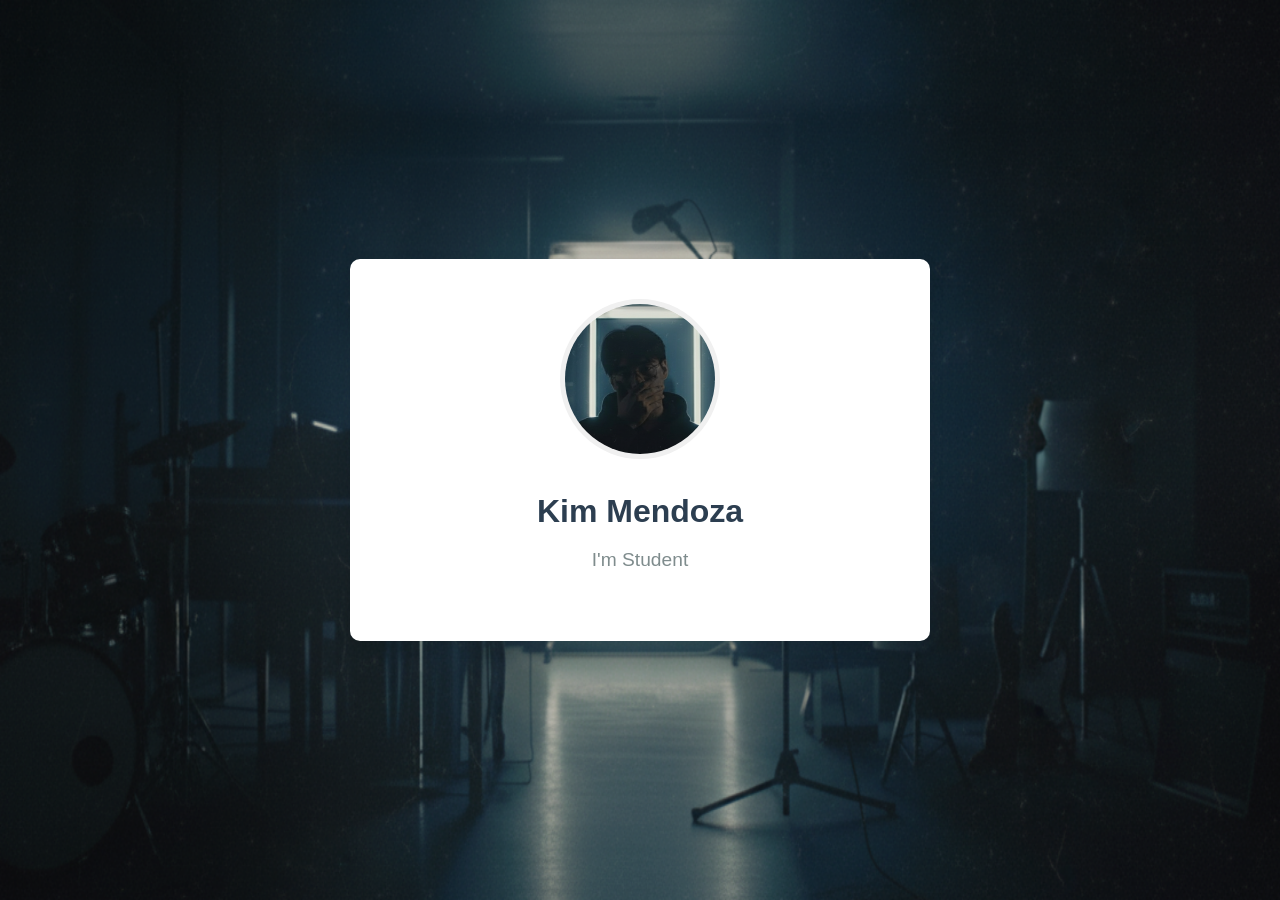
==== index.html @ cabb1074 "updates" ====
<!DOCTYPE html>
<html>
<head>
    <title>Kim Mendoza - Student</title>
    <link rel="stylesheet" href="styles/style.css">
</head>
<body>
    <div class="profile-card">
        <img src="assets/newpfp3.png" alt="Kim Mendoza" class="profile-img">
        <h1>Kim Mendoza</h1>
        <p class="title">I'm Student</p>
    </div>
</body>
</html>
---- styles/style.css ----
/* Basic Reset */
body {
    margin: 0;
    padding: 0;
    font-family: Arial, sans-serif;
    background-image: url('../assets/backdrop.png');
    background-size: 100% 100%;
    background-position: center;
    background-repeat: no-repeat;
    background-attachment: fixed;
    min-height: 100vh;
    display: flex;
    justify-content: center;
    align-items: center;
}

/* Profile Card */
.profile-card {
    background: white;
    padding: 40px;
    border-radius: 10px;
    text-align: center;
    box-shadow: 0 5px 15px rgba(0,0,0,0.1);
    max-width: 500px;
    width: 90%;
}

/* Profile Image */
.profile-img {
    width: 150px;
    height: 150px;
    border-radius: 50%;
    object-fit: cover;
    margin-bottom: 20px;
    border: 5px solid #f0f0f0;
}

/* Name */
h1 {
    color: #2c3e50;
    margin: 10px 0;
    font-size: 2rem;
}

/* Title */
.title {
    color: #7f8c8d;
    font-size: 1.2rem;
    margin-bottom: 30px;
}



/* For smaller screens */
@media (max-width: 500px) {
    .profile-card {
        padding: 30px 20px;
    }
    
    h1 {
        font-size: 1.8rem;
    }
    
    .title {
        font-size: 1rem;
    }
}
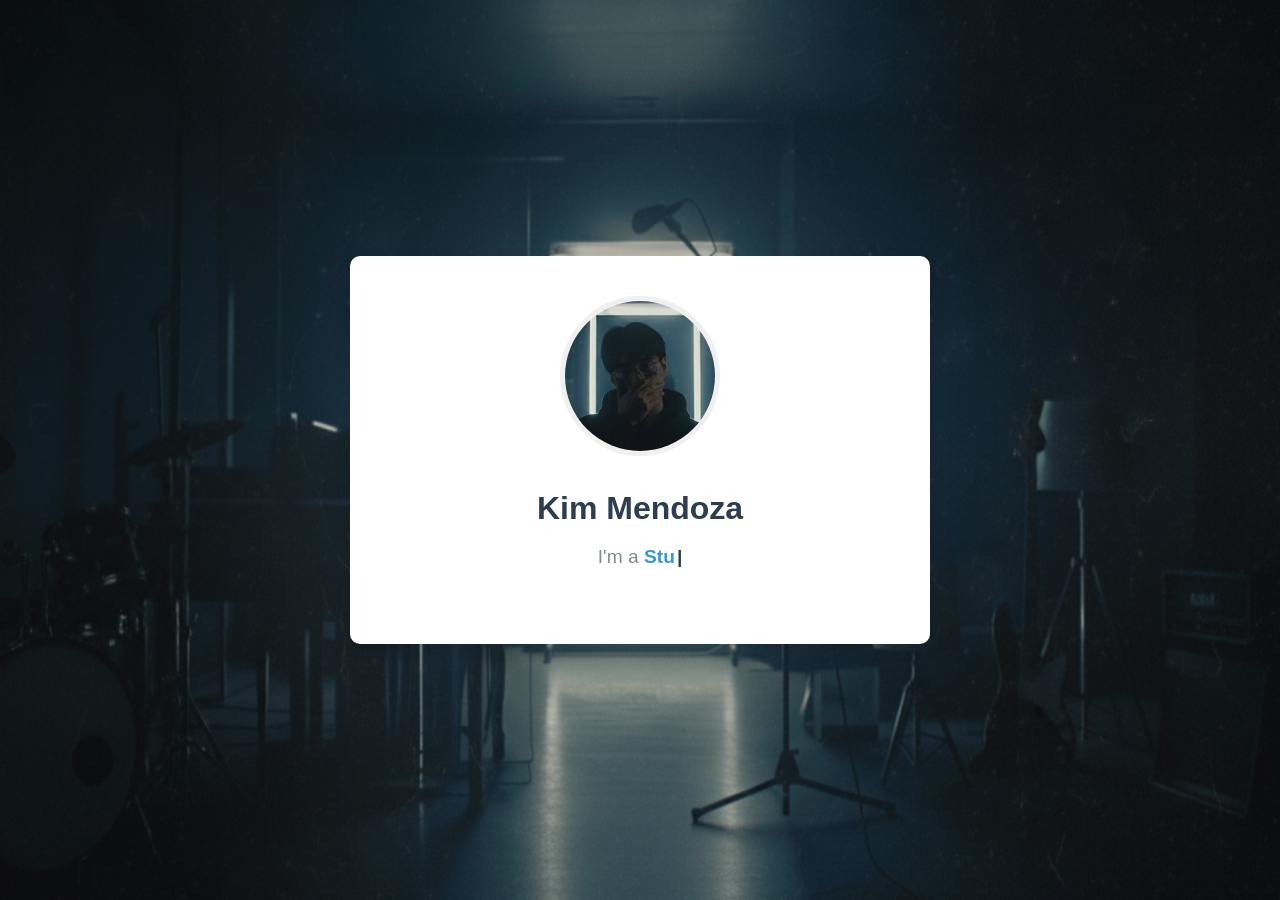
==== commit 34e5589e: "typewriter effect" ====
--- a/index.html
+++ b/index.html
@@ -8,7 +8,48 @@
     <div class="profile-card">
         <img src="assets/newpfp3.png" alt="Kim Mendoza" class="profile-img">
         <h1>Kim Mendoza</h1>
-        <p class="title">I'm Student</p>
+        <p class="title">I'm a <span class="typewriter-text"></span><span class="cursor">|</span></p>
+        <script> // Typewriter effect
+            const words = ["Student", "Video Editor", "Photo Editor"];
+            let wordIndex = 0;
+            let charIndex = 0;
+            let isDeleting = false;
+            const typeSpeed = 100; 
+            const deleteSpeed = 50; 
+            const waitTime = 2000; 
+            
+            function typeWriter() {
+                const currentWord = words[wordIndex];
+                const displayElement = document.querySelector('.typewriter-text');
+                
+                if (isDeleting) {
+                    displayElement.textContent = currentWord.substring(0, charIndex - 1);
+                    charIndex--;
+                    
+                    if (charIndex === 0) {
+                        isDeleting = false;
+                        wordIndex = (wordIndex + 1) % words.length;
+                        setTimeout(typeWriter, 500);
+                        return;
+                    }
+                } else {
+                    displayElement.textContent = currentWord.substring(0, charIndex + 1);
+                    charIndex++;
+                    
+                    if (charIndex === currentWord.length) {
+                        isDeleting = true;
+                        setTimeout(typeWriter, waitTime)
+                        return;
+                    }
+                }
+                
+                setTimeout(typeWriter, isDeleting ? deleteSpeed : typeSpeed);
+            }
+            
+            window.onload = function() {
+                setTimeout(typeWriter, 1000); 
+            };
+        </script>
     </div>
 </body>
 </html>
--- a/styles/style.css
+++ b/styles/style.css
@@ -29,7 +29,7 @@
 .profile-img {
     width: 150px;
     height: 150px;
-    border-radius: 50%;
+    border-radius: 100%;
     object-fit: cover;
     margin-bottom: 20px;
     border: 5px solid #f0f0f0;
@@ -47,6 +47,31 @@
     color: #7f8c8d;
     font-size: 1.2rem;
     margin-bottom: 30px;
+    min-height: 1.5em; /* Ensure consistent height while typing */
+}
+
+.typewriter-text {
+    color: #3498db; /* Blue color for the changing text */
+    font-weight: 600; /* Slightly bolder */
+    position: relative;
+}
+
+.cursor {
+    color: #3498db;
+    animation: blink 1s step-end infinite;
+    font-weight: bold;
+    margin-left: 2px;
+}
+
+.cursor {
+    color: #2c3e50;
+    animation: blink 1s step-end infinite;
+    font-weight: bold;
+}
+
+@keyframes blink {
+    from, to { opacity: 1; }
+    50% { opacity: 0; }
 }
 
 
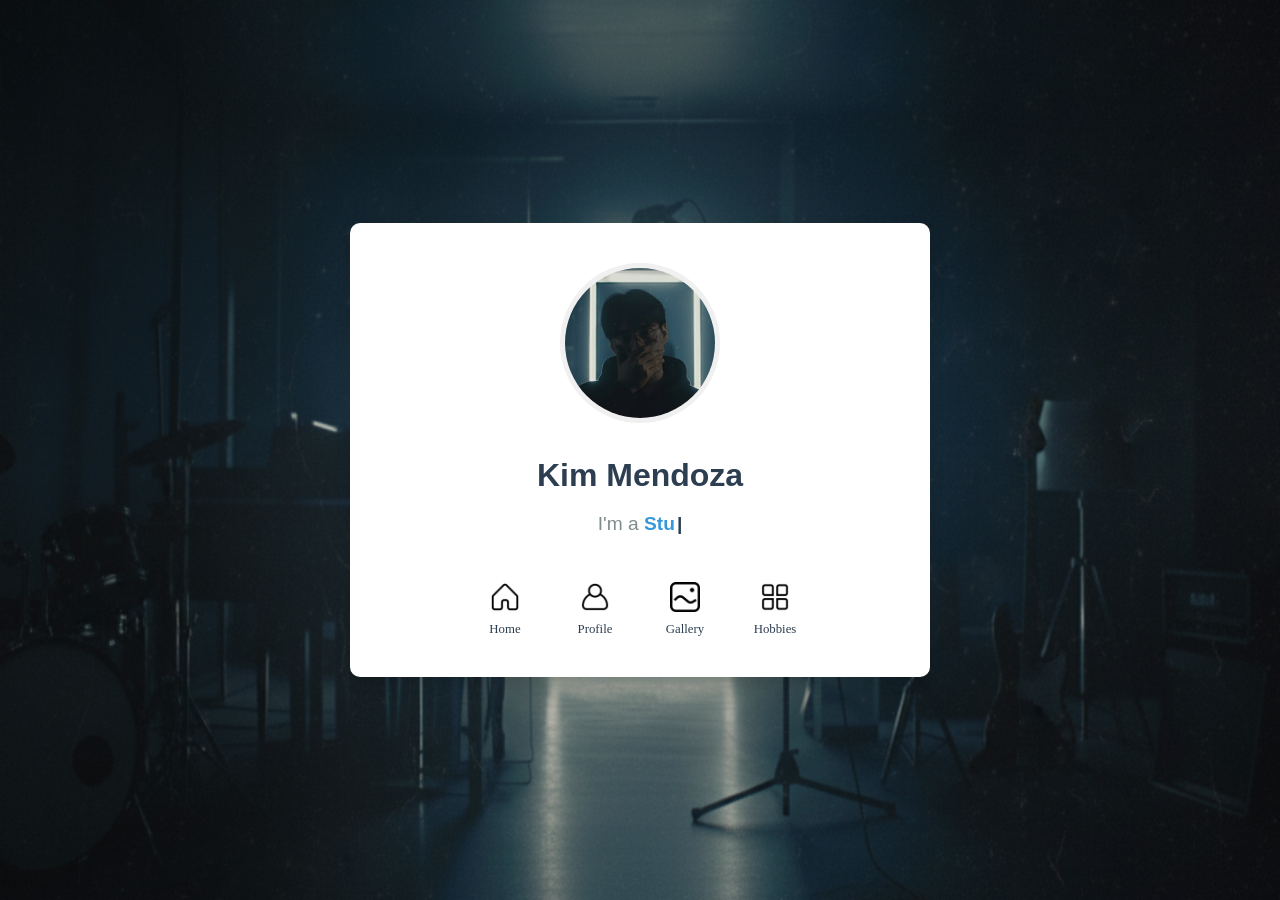
==== commit 369a3543: "main navigation" ====
--- a/index.html
+++ b/index.html
@@ -1,7 +1,7 @@
-<!DOCTYPE html>
+<!DOCTYPE html> 
 <html>
 <head>
-    <title>Kim Mendoza - Student</title>
+    <title>Personal Website</title>
     <link rel="stylesheet" href="styles/style.css">
 </head>
 <body>
@@ -9,21 +9,41 @@
         <img src="assets/newpfp3.png" alt="Kim Mendoza" class="profile-img">
         <h1>Kim Mendoza</h1>
         <p class="title">I'm a <span class="typewriter-text"></span><span class="cursor">|</span></p>
+        
+        <nav class="main-nav">
+            <a href="index.html" class="nav-item" title="Home">
+                <img src="assets/home.png" alt="Home">
+                <span>Home</span>
+            </a>
+            <a href="profile.html" class="nav-item" title="Profile">
+                <img src="assets/account.png" alt="Profile">
+                <span>Profile</span>
+            </a>
+            <a href="gallery.html" class="nav-item" title="Gallery">
+                <img src="assets/picture.png" alt="Gallery">
+                <span>Gallery</span>
+            </a>
+            <a href="hobbies.html" class="nav-item" title="Hobbies">
+                <img src="assets/more.png" alt="Hobbies">
+                <span>Hobbies</span>
+            </a>
+        </nav>
+
         <script> // Typewriter effect
-            const words = ["Student", "Video Editor", "Photo Editor"];
+            let words = ["Student", "Future Quant Developer", "Video Editor", "Photo Editor", "Photographer", "Videographer", "3D Modeler"];
             let wordIndex = 0;
             let charIndex = 0;
             let isDeleting = false;
-            const typeSpeed = 100; 
-            const deleteSpeed = 50; 
-            const waitTime = 2000; 
+            let typeSpeed = 100; 
+            let deleteSpeed = 50; 
+            let waitTime = 2000; 
             
             function typeWriter() {
-                const currentWord = words[wordIndex];
-                const displayElement = document.querySelector('.typewriter-text');
+                let currentWord = words[wordIndex];
+                let display = document.querySelector('.typewriter-text');
                 
                 if (isDeleting) {
-                    displayElement.textContent = currentWord.substring(0, charIndex - 1);
+                    display.textContent = currentWord.substring(0, charIndex - 1);
                     charIndex--;
                     
                     if (charIndex === 0) {
@@ -33,7 +53,7 @@
                         return;
                     }
                 } else {
-                    displayElement.textContent = currentWord.substring(0, charIndex + 1);
+                    display.textContent = currentWord.substring(0, charIndex + 1);
                     charIndex++;
                     
                     if (charIndex === currentWord.length) {
@@ -45,11 +65,13 @@
                 
                 setTimeout(typeWriter, isDeleting ? deleteSpeed : typeSpeed);
             }
-            
+
             window.onload = function() {
                 setTimeout(typeWriter, 1000); 
             };
         </script>
+
+
     </div>
 </body>
 </html>
--- a/styles/style.css
+++ b/styles/style.css
@@ -74,7 +74,47 @@
     50% { opacity: 0; }
 }
 
+/* Main Navigation */
+.main-nav {
+    display: flex;
+    justify-content: center;
+    gap: 20px;
+    margin-top: 40px;
+    flex-wrap: wrap;
+}
 
+.nav-item {
+    display: flex;
+    flex-direction: column;
+    align-items: center;
+    text-decoration: none;
+    color: #2c3e50;
+    transition: all 0.3s ease;
+    width: 70px;
+    font-family: 'Segoe UI';
+}
+
+.nav-item:hover {
+    transform: translateY(-5px);
+    color: #3498db;
+}
+
+.nav-item img {
+    width: 30px;
+    height: 30px;
+    margin-bottom: 5px;
+    transition: transform 0.3s ease;
+}
+
+.nav-item:hover img {
+    transform: scale(1.2);
+}
+
+.nav-item span {
+    font-size: 0.8rem;
+    font-weight: 500;
+    margin-top: 5px;
+}
 
 /* For smaller screens */
 @media (max-width: 500px) {
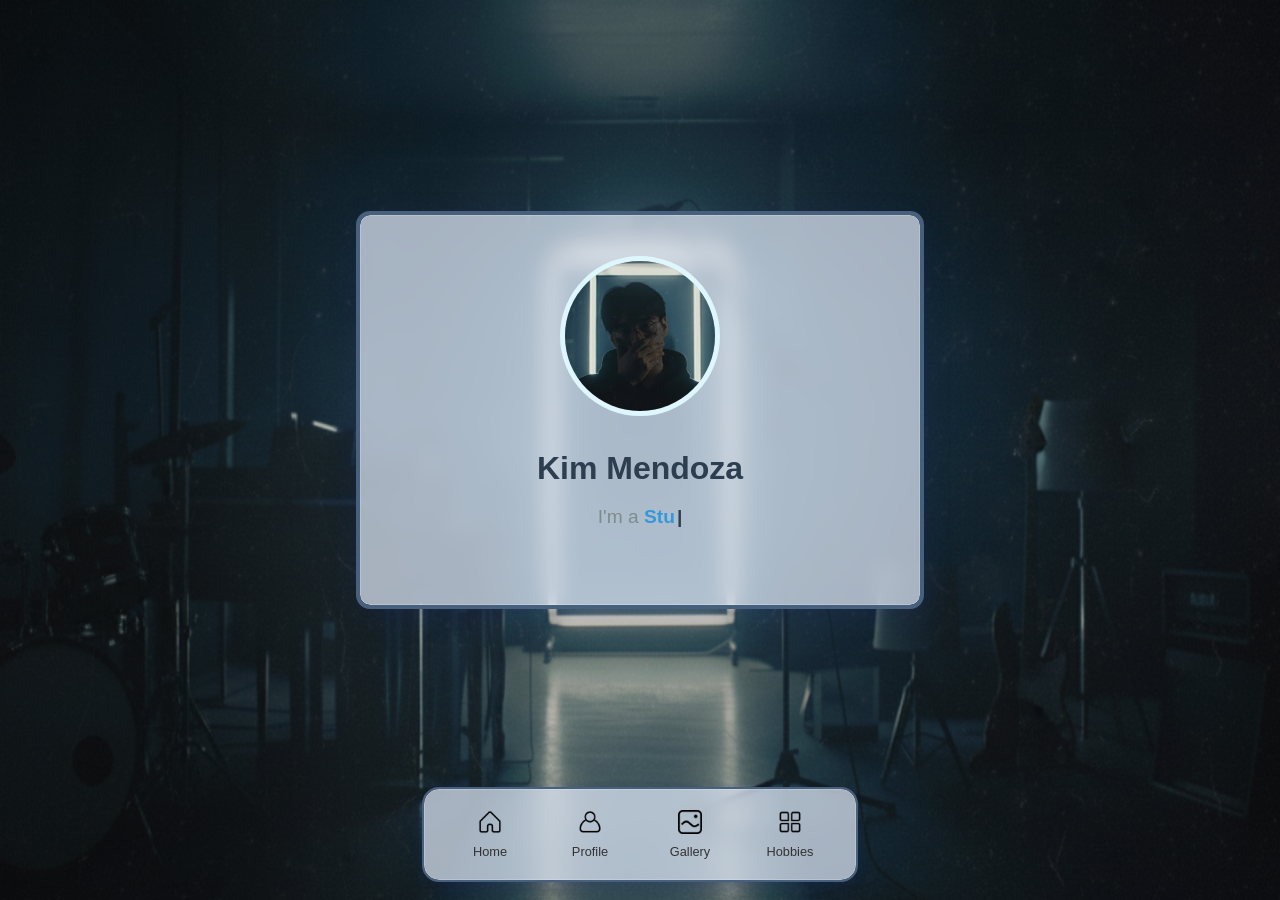
==== commit 06e78329: "nav-container" ====
--- a/index.html
+++ b/index.html
@@ -5,29 +5,33 @@
     <link rel="stylesheet" href="styles/style.css">
 </head>
 <body>
-    <div class="profile-card">
-        <img src="assets/newpfp3.png" alt="Kim Mendoza" class="profile-img">
-        <h1>Kim Mendoza</h1>
-        <p class="title">I'm a <span class="typewriter-text"></span><span class="cursor">|</span></p>
+    <div class="container">
+        <div class="profile-card">
+            <img src="assets/newpfp3.png" alt="Kim Mendoza" class="profile-img">
+            <h1>Kim Mendoza</h1>
+            <p class="title">I'm a <span class="typewriter-text"></span><span class="cursor">|</span></p>
+        </div>
         
-        <nav class="main-nav">
-            <a href="index.html" class="nav-item" title="Home">
-                <img src="assets/home.png" alt="Home">
-                <span>Home</span>
-            </a>
-            <a href="profile.html" class="nav-item" title="Profile">
-                <img src="assets/account.png" alt="Profile">
-                <span>Profile</span>
-            </a>
-            <a href="gallery.html" class="nav-item" title="Gallery">
-                <img src="assets/picture.png" alt="Gallery">
-                <span>Gallery</span>
-            </a>
-            <a href="hobbies.html" class="nav-item" title="Hobbies">
-                <img src="assets/more.png" alt="Hobbies">
-                <span>Hobbies</span>
-            </a>
-        </nav>
+        <div class="nav-container">
+            <nav class="main-nav">
+                <a href="index.html" class="nav-item" title="Home">
+                    <img src="assets/home.png" alt="Home">
+                    <span>Home</span>
+                </a>
+                <a href="profile.html" class="nav-item" title="Profile">
+                    <img src="assets/account.png" alt="Profile">
+                    <span>Profile</span>
+                </a>
+                <a href="gallery.html" class="nav-item" title="Gallery">
+                    <img src="assets/picture.png" alt="Gallery">
+                    <span>Gallery</span>
+                </a>
+                <a href="hobbies.html" class="nav-item" title="Hobbies">
+                    <img src="assets/more.png" alt="Hobbies">
+                    <span>Hobbies</span>
+                </a>
+            </nav>
+        </div>
 
         <script> // Typewriter effect
             let words = ["Student", "Future Quant Developer", "Video Editor", "Photo Editor", "Photographer", "Videographer", "3D Modeler"];
--- a/styles/style.css
+++ b/styles/style.css
@@ -14,15 +14,33 @@
     align-items: center;
 }
 
+/* Main Container */
+.container {
+    display: flex;
+    flex-direction: column;
+    align-items: center;
+    width: 100%;
+    max-width: 600px;
+    padding: 20px;
+    padding-bottom: 100px; /* Add padding at the bottom to prevent content from being hidden behind the fixed nav */
+    box-sizing: border-box;
+    margin: 0 auto;
+}
+
 /* Profile Card */
 .profile-card {
-    background: white;
+    background: rgba(255, 255, 255, 0.7);
+    backdrop-filter: blur(10px);
+    -webkit-backdrop-filter: blur(10px);
     padding: 40px;
     border-radius: 10px;
     text-align: center;
-    box-shadow: 0 5px 15px rgba(0,0,0,0.1);
-    max-width: 500px;
-    width: 90%;
+    box-shadow: 0 8px 32px 0 rgba(31, 38, 135, 0.2);
+    width: 100%;
+    border: 1px solid rgba(255, 255, 255, 0.2);
+    background-color: rgba(230, 240, 255, 0.7);
+    outline: 4px solid rgb(71, 96, 125);
+    box-sizing: border-box;
 }
 
 /* Profile Image */
@@ -32,7 +50,7 @@
     border-radius: 100%;
     object-fit: cover;
     margin-bottom: 20px;
-    border: 5px solid #f0f0f0;
+    border: 5px solid #def7ff;
 }
 
 /* Name */
@@ -75,11 +93,30 @@
 }
 
 /* Main Navigation */
+.nav-container {
+    position: fixed;
+    bottom: 20px;
+    left: 50%;
+    transform: translateX(-50%);
+    background: rgba(255, 255, 255, 0.7);
+    backdrop-filter: blur(10px);
+    -webkit-backdrop-filter: blur(10px);
+    padding: 10px 20px;
+    border-radius: 15px;
+    box-shadow: 0 4px 16px 0 rgba(31, 38, 135, 0.2);
+    width: auto;
+    max-width: 90%;
+    border: 1px solid rgba(255, 255, 255, 0.2);
+    background-color: rgba(230, 240, 255, 0.7);
+    outline: 2px solid rgb(71, 96, 125);
+    box-sizing: border-box;
+    z-index: 1000;
+}
+
 .main-nav {
     display: flex;
-    justify-content: center;
-    gap: 20px;
-    margin-top: 40px;
+    justify-content: space-around;
+    gap: 10px;
     flex-wrap: wrap;
 }
 
@@ -88,22 +125,27 @@
     flex-direction: column;
     align-items: center;
     text-decoration: none;
-    color: #2c3e50;
-    transition: all 0.3s ease;
-    width: 70px;
-    font-family: 'Segoe UI';
+    color: #333;
+    transition: transform 0.2s;
+    padding: 10px;
+    border-radius: 8px;
+    min-width: 70px;
 }
 
 .nav-item:hover {
-    transform: translateY(-5px);
-    color: #3498db;
+    transform: translateY(-3px);
+    background-color: rgba(255, 255, 255, 0.5);
 }
 
 .nav-item img {
-    width: 30px;
-    height: 30px;
+    width: 24px;
+    height: 24px;
     margin-bottom: 5px;
-    transition: transform 0.3s ease;
+}
+
+.nav-item span {
+    font-size: 12px;
+    font-weight: bold;
 }
 
 .nav-item:hover img {
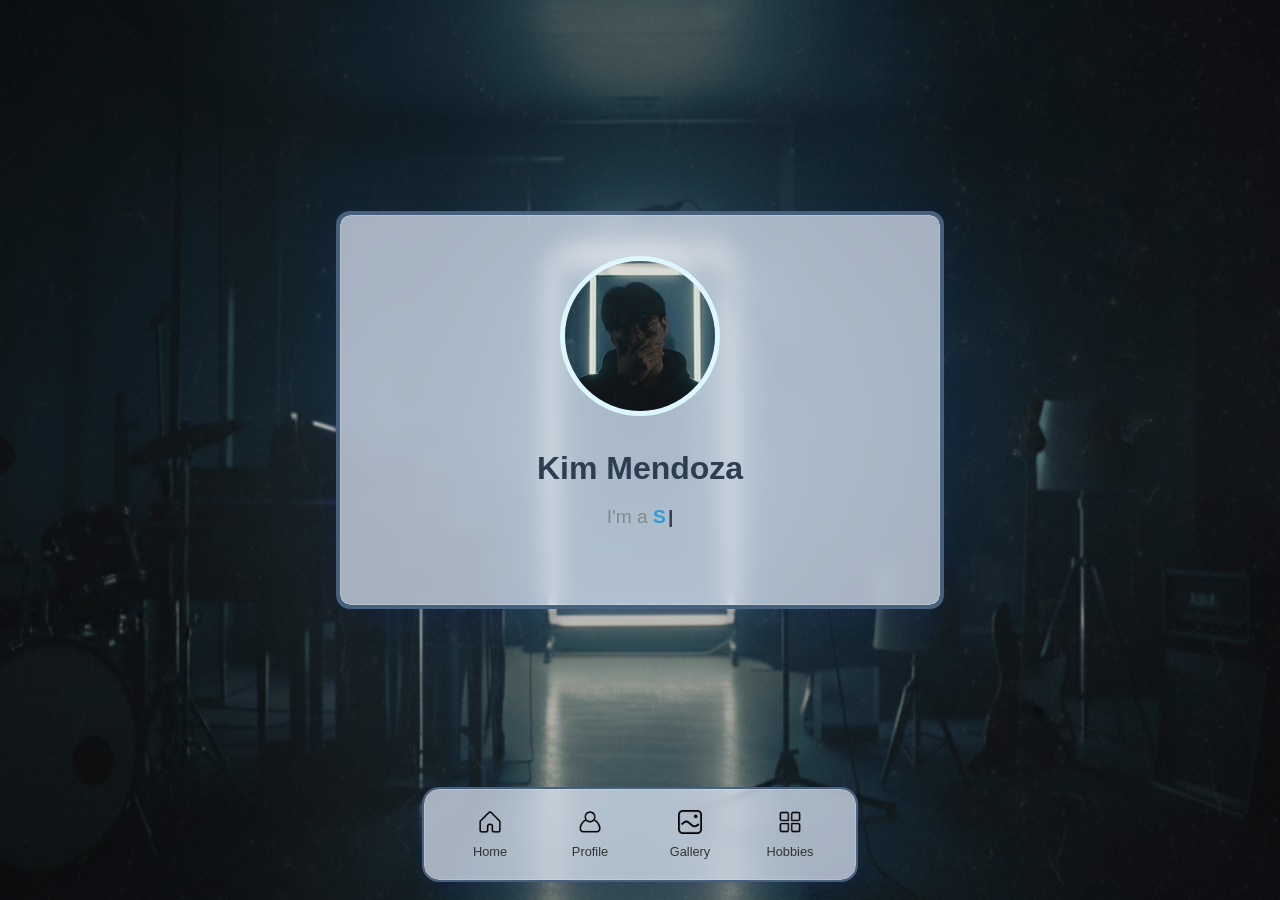
==== commit a8ace410: "validation fixes" ====
--- a/index.html
+++ b/index.html
@@ -2,18 +2,19 @@
 <html>
 <head>
     <title>Personal Website</title>
-    <link rel="stylesheet" href="styles/style.css">
+    <link rel="stylesheet" href="styles/style.css" type="text/css">
 </head>
 <body>
     <div class="container">
         <div class="profile-card">
             <img src="assets/newpfp3.png" alt="Kim Mendoza" class="profile-img">
             <h1>Kim Mendoza</h1>
-            <p class="title">I'm a <span class="typewriter-text"></span><span class="cursor">|</span></p>
+            <p class="title">I'm a <span class="typewriter-text">&nbsp;</span><span class="cursor">|</span></p>
         </div>
         
         <div class="nav-container">
-            <nav class="main-nav">
+            <div class="main-nav">
+                <h2 class="visually-hidden">Main navigation</h2>
                 <a href="index.html" class="nav-item" title="Home">
                     <img src="assets/home.png" alt="Home">
                     <span>Home</span>
@@ -30,10 +31,10 @@
                     <img src="assets/more.png" alt="Hobbies">
                     <span>Hobbies</span>
                 </a>
-            </nav>
+            </div>
         </div>
 
-        <script> // Typewriter effect
+        <script type="text/javascript"> // Typewriter effect
             let words = ["Student", "Future Quant Developer", "Video Editor", "Photo Editor", "Photographer", "Videographer", "3D Modeler"];
             let wordIndex = 0;
             let charIndex = 0;
--- a/styles/style.css
+++ b/styles/style.css
@@ -14,22 +14,192 @@
     align-items: center;
 }
 
+.visually-hidden {
+    position: absolute;
+    width: 1px;
+    height: 1px;
+    padding: 0;
+    margin: -1px;
+    overflow: hidden;
+    clip: rect(0, 0, 0, 0);
+    border: 0;
+}
+
 /* Main Container */
 .container {
     display: flex;
     flex-direction: column;
     align-items: center;
     width: 100%;
-    max-width: 600px;
+    max-width: 1200px;
     padding: 20px;
-    padding-bottom: 100px; /* Add padding at the bottom to prevent content from being hidden behind the fixed nav */
+    padding-bottom: 100px;
     box-sizing: border-box;
     margin: 0 auto;
 }
 
+/* Gallery Styles */
+.gallery-container {
+    width: 100%;
+    height: 100%;
+    overflow: hidden;
+    display: flex;
+    flex-direction: column;
+}
+
+.album-tabs {
+    display: flex;
+    justify-content: center;
+    flex-wrap: wrap;
+    gap: 10px;
+    margin-bottom: 20px;
+    padding: 10px 0;
+    border-bottom: 2px solid #47707d;
+}
+
+.album-tab {
+    padding: 8px 16px;
+    background-color: rgba(71, 112, 125, 0.2);
+    border: none;
+    border-radius: 20px;
+    cursor: pointer;
+    transition: all 0.3s ease;
+    font-weight: 500;
+}
+
+.album-tab:hover, .album-tab:focus {
+    background-color: #47707d;
+    color: white;
+}
+
+.album-tab.active {
+    background-color: #47707d;
+    color: white;
+}
+
+.album-content {
+    display: none;
+    flex-wrap: wrap;
+    gap: 15px;
+    padding: 15px 0;
+    overflow-y: auto;
+    max-height: 500px;
+    justify-content: center;
+}
+
+.album-content.active {
+    display: flex;
+}
+
+.gallery-image {
+    width: 200px;
+    height: 200px;
+    object-fit: cover;
+    border-radius: 8px;
+    transition: transform 0.3s ease;
+    border: 2px solid rgba(71, 112, 125, 0.3);
+}
+
+.gallery-image:hover {
+    transform: scale(1.05);
+    box-shadow: 0 4px 8px #47707d;
+}
+
+.hobby-card {
+    width: 200px;
+    height: 200px;
+    border-radius: 8px;
+    border: 2px solid rgba(71, 112, 125, 0.3);
+    background-color: rgba(71, 112, 125, 0.1);
+    display: flex;
+    align-items: center;
+    justify-content: center;
+    font-weight: 600;
+    color: #2c3e50;
+    text-transform: uppercase;
+    letter-spacing: 0.5px;
+    transition: transform 0.3s ease, box-shadow 0.3s ease;
+    padding: 15px;
+    text-align: center;
+    box-sizing: border-box;
+}
+
+.hobby-card:hover {
+    transform: scale(1.05);
+    box-shadow: 0 4px 8px #47707d;
+}
+
+/* Hobby bar chart */
+.hobby-bars {
+    display: flex;
+    flex-direction: column;
+    gap: 12px;
+    margin-top: 10px;
+}
+
+.hobby-bar {
+    --love-level: 80%;
+    display: grid;
+    grid-template-columns: minmax(120px, 1fr) minmax(180px, 3fr) auto;
+    align-items: center;
+    gap: 15px;
+    padding: 12px 16px;
+    border-radius: 12px;
+    background-color: rgba(71, 112, 125, 0.08);
+    border: 1px solid rgba(71, 112, 125, 0.25);
+    box-shadow: 0 2px 6px rgba(71, 112, 125, 0.12);
+}
+
+.hobby-label {
+    font-weight: 600;
+    color: #2c3e50;
+}
+
+.hobby-meter {
+    position: relative;
+    width: 100%;
+    height: 12px;
+    background-color: rgba(71, 112, 125, 0.15);
+    border-radius: 999px;
+    overflow: hidden;
+}
+
+.hobby-meter-fill {
+    width: var(--love-level);
+    height: 100%;
+    background: linear-gradient(90deg, rgba(52, 152, 219, 0.9), rgba(41, 128, 185, 0.95));
+    border-radius: inherit;
+    transition: width 0.4s ease;
+}
+
+.hobby-score {
+    font-weight: 600;
+    color: #34495e;
+    min-width: 48px;
+    text-align: right;
+}
+
+@media (max-width: 600px) {
+    .hobby-bar {
+        grid-template-columns: 1fr;
+        gap: 10px;
+        text-align: left;
+    }
+
+    .hobby-score {
+        text-align: left;
+    }
+}
+
+.album-title {
+    width: 100%;
+    text-align: center;
+    margin: 10px 0;
+    color: #2c3e50;
+}
+
 /* Profile Card */
-.profile-card {
-    background: rgba(255, 255, 255, 0.7);
+.profile-card, .gallery-card {
     backdrop-filter: blur(10px);
     -webkit-backdrop-filter: blur(10px);
     padding: 40px;
@@ -37,10 +207,20 @@
     text-align: center;
     box-shadow: 0 8px 32px 0 rgba(31, 38, 135, 0.2);
     width: 100%;
+    max-width: 600px;
     border: 1px solid rgba(255, 255, 255, 0.2);
     background-color: rgba(230, 240, 255, 0.7);
     outline: 4px solid rgb(71, 96, 125);
     box-sizing: border-box;
+}
+
+/* Gallery Card - Wider version */
+.gallery-card {
+    width: calc(100% - 40px);
+    max-width: 100%;
+    min-height: 600px;
+    padding: 30px;
+    margin: 0 20px;
 }
 
 /* Profile Image */
@@ -65,26 +245,20 @@
     color: #7f8c8d;
     font-size: 1.2rem;
     margin-bottom: 30px;
-    min-height: 1.5em; /* Ensure consistent height while typing */
+    min-height: 1.5em;
 }
 
 .typewriter-text {
-    color: #3498db; /* Blue color for the changing text */
-    font-weight: 600; /* Slightly bolder */
+    color: #3498db;
+    font-weight: 600;
     position: relative;
 }
 
 .cursor {
-    color: #3498db;
+    color: #2c3e50;
     animation: blink 1s step-end infinite;
     font-weight: bold;
     margin-left: 2px;
-}
-
-.cursor {
-    color: #2c3e50;
-    animation: blink 1s step-end infinite;
-    font-weight: bold;
 }
 
 @keyframes blink {
@@ -98,7 +272,6 @@
     bottom: 20px;
     left: 50%;
     transform: translateX(-50%);
-    background: rgba(255, 255, 255, 0.7);
     backdrop-filter: blur(10px);
     -webkit-backdrop-filter: blur(10px);
     padding: 10px 20px;
@@ -143,11 +316,6 @@
     margin-bottom: 5px;
 }
 
-.nav-item span {
-    font-size: 12px;
-    font-weight: bold;
-}
-
 .nav-item:hover img {
     transform: scale(1.2);
 }
@@ -158,10 +326,40 @@
     margin-top: 5px;
 }
 
+.hobbies-list {
+    padding-left: 25px;
+    margin: 0 0 0 20px;
+}
+
+.hobbies-list li {
+    padding-left: 5px;
+    margin-bottom: 5px;
+}
+
+
+.info-table th {
+    text-align: right;
+    padding-right: 15px;
+    font-weight: 600;
+}
+
+.info-table td {
+    padding-left: 75px;
+}
+
+.education-table {
+    width: 100%;
+    border-collapse: collapse;
+    margin: 15px 0 15px -20px;
+}
+
 /* For smaller screens */
 @media (max-width: 500px) {
-    .profile-card {
-        padding: 30px 20px;
+    .profile-card, .gallery-card {
+        padding: 20px 15px;
+        width: calc(100% - 30px);
+        margin: 0 15px;
+        min-height: auto;
     }
     
     h1 {
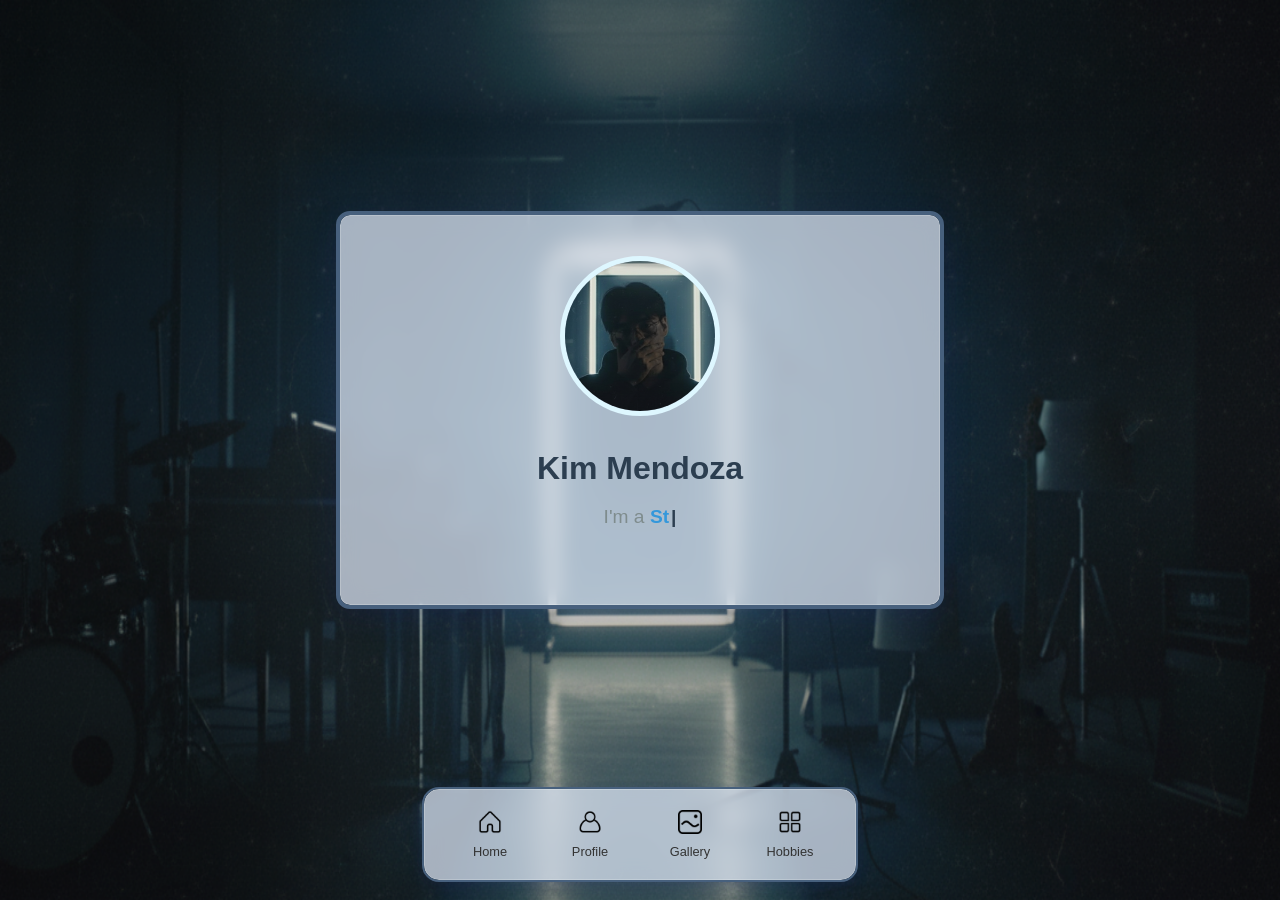
==== commit e6088f0c: "another validation fixes" ====
--- a/index.html
+++ b/index.html
@@ -1,6 +1,8 @@
 <!DOCTYPE html> 
-<html>
+<html lang="en">
 <head>
+    <meta charset="utf-8">
+    <meta name="viewport" content="width=device-width, initial-scale=1.0">
     <title>Personal Website</title>
     <link rel="stylesheet" href="styles/style.css" type="text/css">
 </head>
@@ -34,7 +36,7 @@
             </div>
         </div>
 
-        <script type="text/javascript"> // Typewriter effect
+        <script> // Typewriter effect
             let words = ["Student", "Future Quant Developer", "Video Editor", "Photo Editor", "Photographer", "Videographer", "3D Modeler"];
             let wordIndex = 0;
             let charIndex = 0;
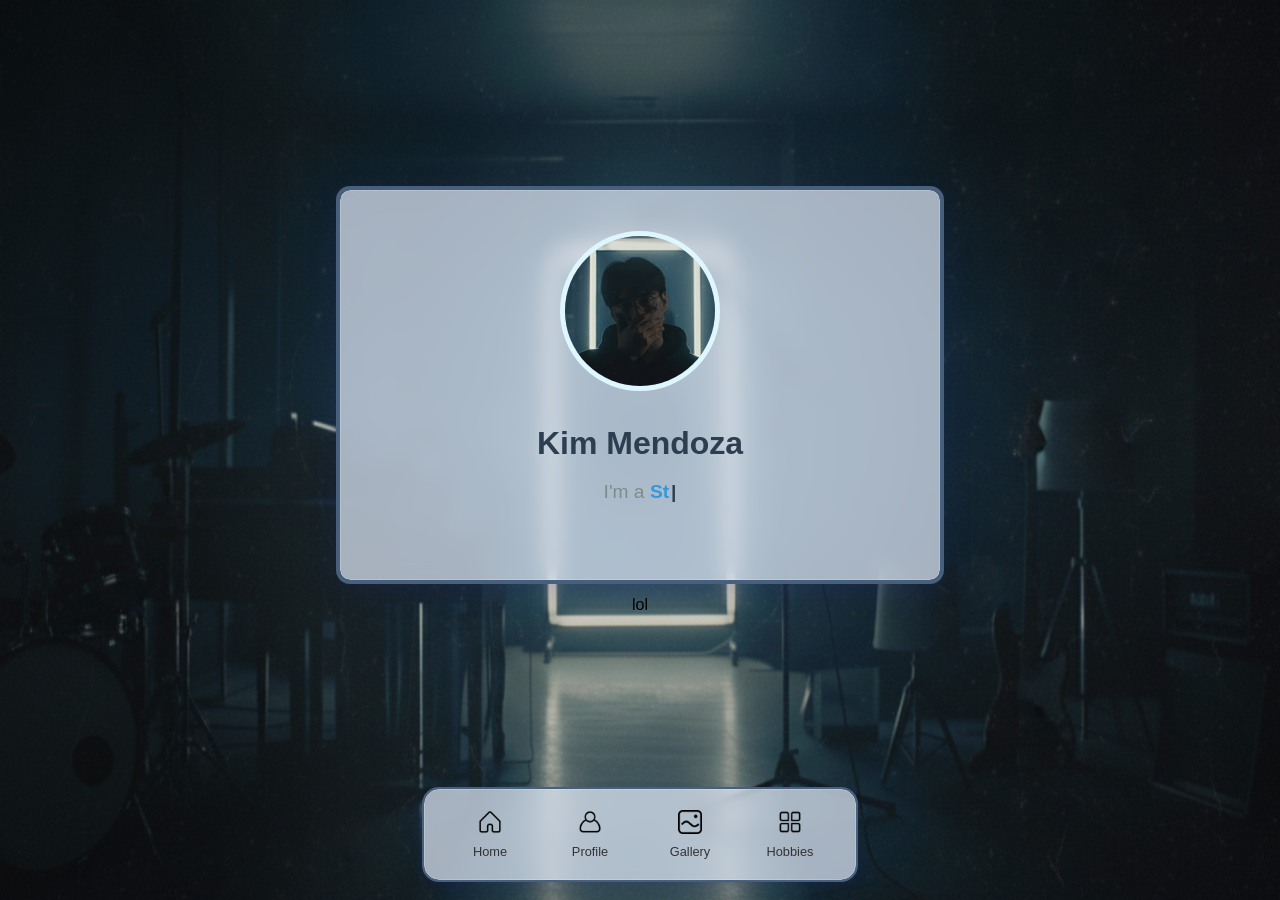
==== commit 7c4c339b: "added a paragraph" ====
--- a/index.html
+++ b/index.html
@@ -1,22 +1,19 @@
 <!DOCTYPE html> 
-<html lang="en">
+<html>
 <head>
-    <meta charset="utf-8">
-    <meta name="viewport" content="width=device-width, initial-scale=1.0">
     <title>Personal Website</title>
-    <link rel="stylesheet" href="styles/style.css" type="text/css">
+    <link rel="stylesheet" href="styles/style.css">
 </head>
 <body>
     <div class="container">
         <div class="profile-card">
             <img src="assets/newpfp3.png" alt="Kim Mendoza" class="profile-img">
             <h1>Kim Mendoza</h1>
-            <p class="title">I'm a <span class="typewriter-text">&nbsp;</span><span class="cursor">|</span></p>
+            <p class="title">I'm a <span class="typewriter-text"></span><span class="cursor">|</span></p>
         </div>
         
         <div class="nav-container">
-            <div class="main-nav">
-                <h2 class="visually-hidden">Main navigation</h2>
+            <nav class="main-nav">
                 <a href="index.html" class="nav-item" title="Home">
                     <img src="assets/home.png" alt="Home">
                     <span>Home</span>
@@ -33,7 +30,7 @@
                     <img src="assets/more.png" alt="Hobbies">
                     <span>Hobbies</span>
                 </a>
-            </div>
+            </nav>
         </div>
 
         <script> // Typewriter effect
@@ -77,7 +74,7 @@
                 setTimeout(typeWriter, 1000); 
             };
         </script>
-
+        <p>lol</p>
 
     </div>
 </body>
